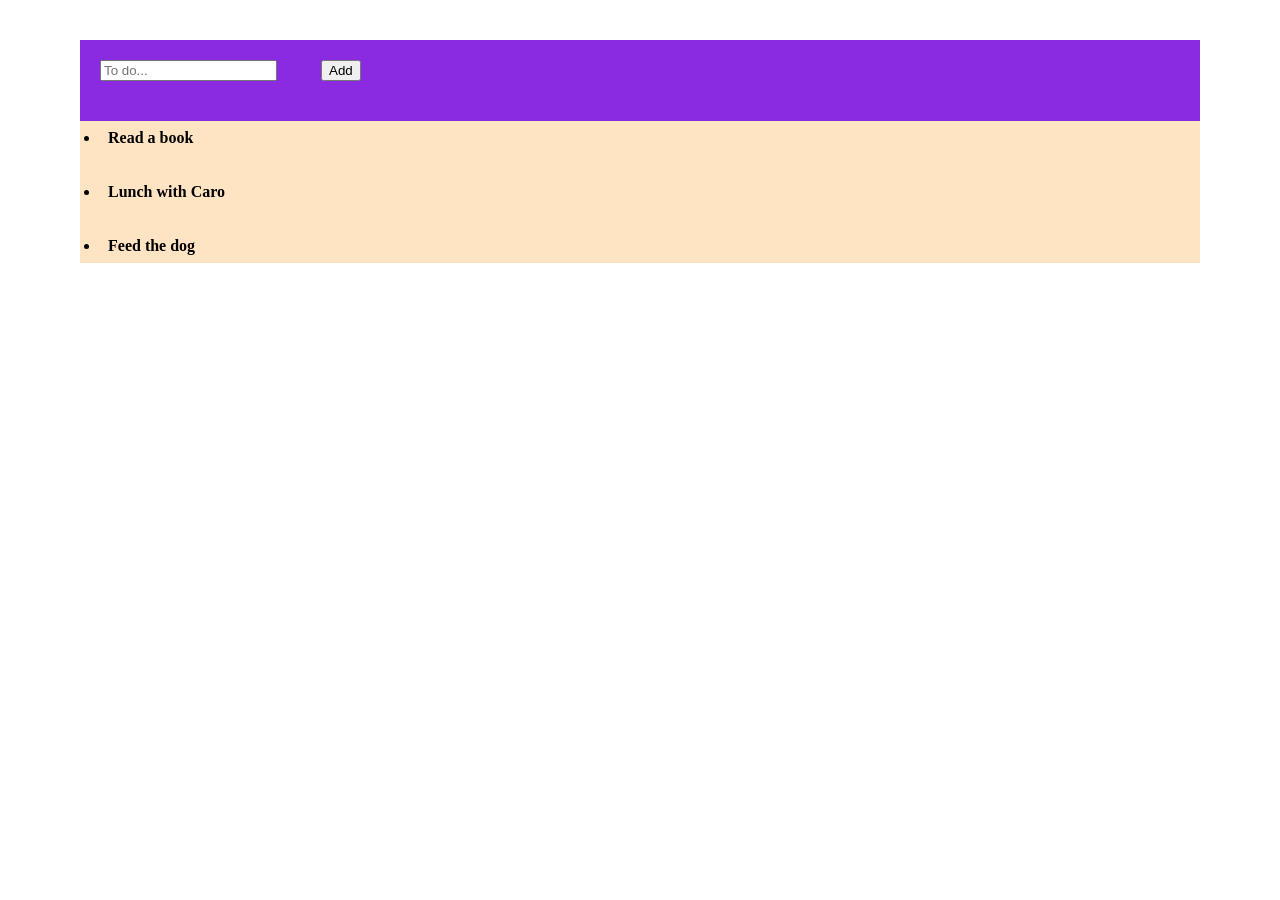
==== index.html @ 753f8fb6 "main" ====
<!DOCTYPE html>
<html lang="en">

<head>
  <meta charset="UTF-8" />
  <meta http-equiv="X-UA-Compatible" content="IE=edge" />
  <meta name="viewport" content="width=device-width, initial-scale=1.0" />
  <link rel="stylesheet" href="style.css" />
  <title>To-Do List</title>
</head>

<body>
  <main>
    <div class="TestingTODO">
      <input type="text" id="input" placeholder="To do..." />
      <button type="button" id="buttonTest">Add</button>
      <ul id="list">
        <li>Read a book</li>
        <li>Lunch with Caro</li>
        <li>Feed the dog</li>
      </ul>
    </div>

    <script src="main.js"></script>
  </main>
</body>

</html>
---- style.css ----
* {
    box-sizing: border-box;
    margin: 20px;
  }

.TestingTODO{
    background-color: blueviolet;
}


.header-title{
    font-size: 30px;
    font-weight: 400;
    text-align: center;
}

.container {
    display: block;
    width: 600px;
    margin: 100px auto 0;
    background-color: aquamarine;
    font-weight: 400;
    font-size: 24px;
    text-align: center;
  }

  label[for='myInput'] {
    color: #3fbd05;
    font-weight: 700;
    font-size: 15px;
    padding: 30px 0 10px;
    margin: 0;
    text-transform: uppercase;
  }


ul{
    margin: 0;
    padding: 0;
    background-color: bisque;
    /*list-style: none;*/

}

li{
    font-weight: 600;
    padding: 0.5rem;
}
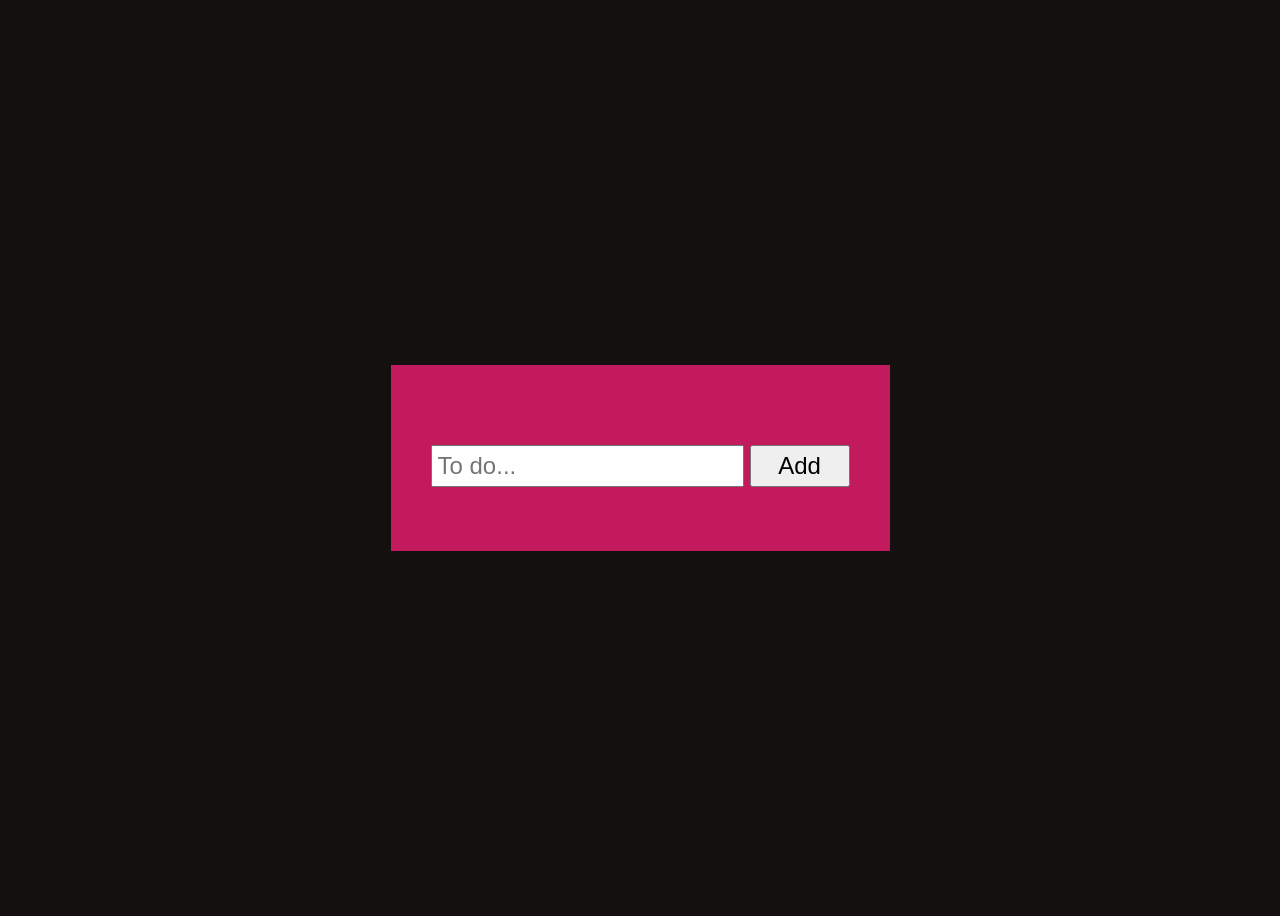
==== commit 93cb3563: "branch 1 editbutton, deletebutton" ====
--- a/index.html
+++ b/index.html
@@ -15,9 +15,7 @@
       <input type="text" id="input" placeholder="To do..." />
       <button type="button" id="buttonTest">Add</button>
       <ul id="list">
-        <li>Read a book</li>
-        <li>Lunch with Caro</li>
-        <li>Feed the dog</li>
+        
       </ul>
     </div>
 
--- a/style.css
+++ b/style.css
@@ -1,10 +1,23 @@
 * {
     box-sizing: border-box;
-    margin: 20px;
+    
   }
 
+  body{
+    position: relative;
+    height: 100vh;
+    display: flex;
+    justify-content: center;
+    align-items: center;
+    background-color: #141010;
+}
+
+
 .TestingTODO{
-    background-color: blueviolet;
+    padding:40px;
+    background-color: #c3195d;
+    font-weight: 400;
+    font-size: 24px;
 }
 
 
@@ -14,31 +27,25 @@
     text-align: center;
 }
 
-.container {
-    display: block;
-    width: 600px;
-    margin: 100px auto 0;
-    background-color: aquamarine;
-    font-weight: 400;
-    font-size: 24px;
-    text-align: center;
-  }
-
-  label[for='myInput'] {
-    color: #3fbd05;
-    font-weight: 700;
-    font-size: 15px;
-    padding: 30px 0 10px;
-    margin: 0;
-    text-transform: uppercase;
-  }
+input{
+  margin-top: 40px;
+  Padding: 5px;
+  font-size: 24px;
+}
 
 
+
+
+button{
+  Padding: 5px;
+  width: 100px;
+  font-size: 24px;
+}
+
 ul{
-    margin: 0;
-    padding: 0;
+   
     background-color: bisque;
-    /*list-style: none;*/
+    list-style: none;
 
 }
 
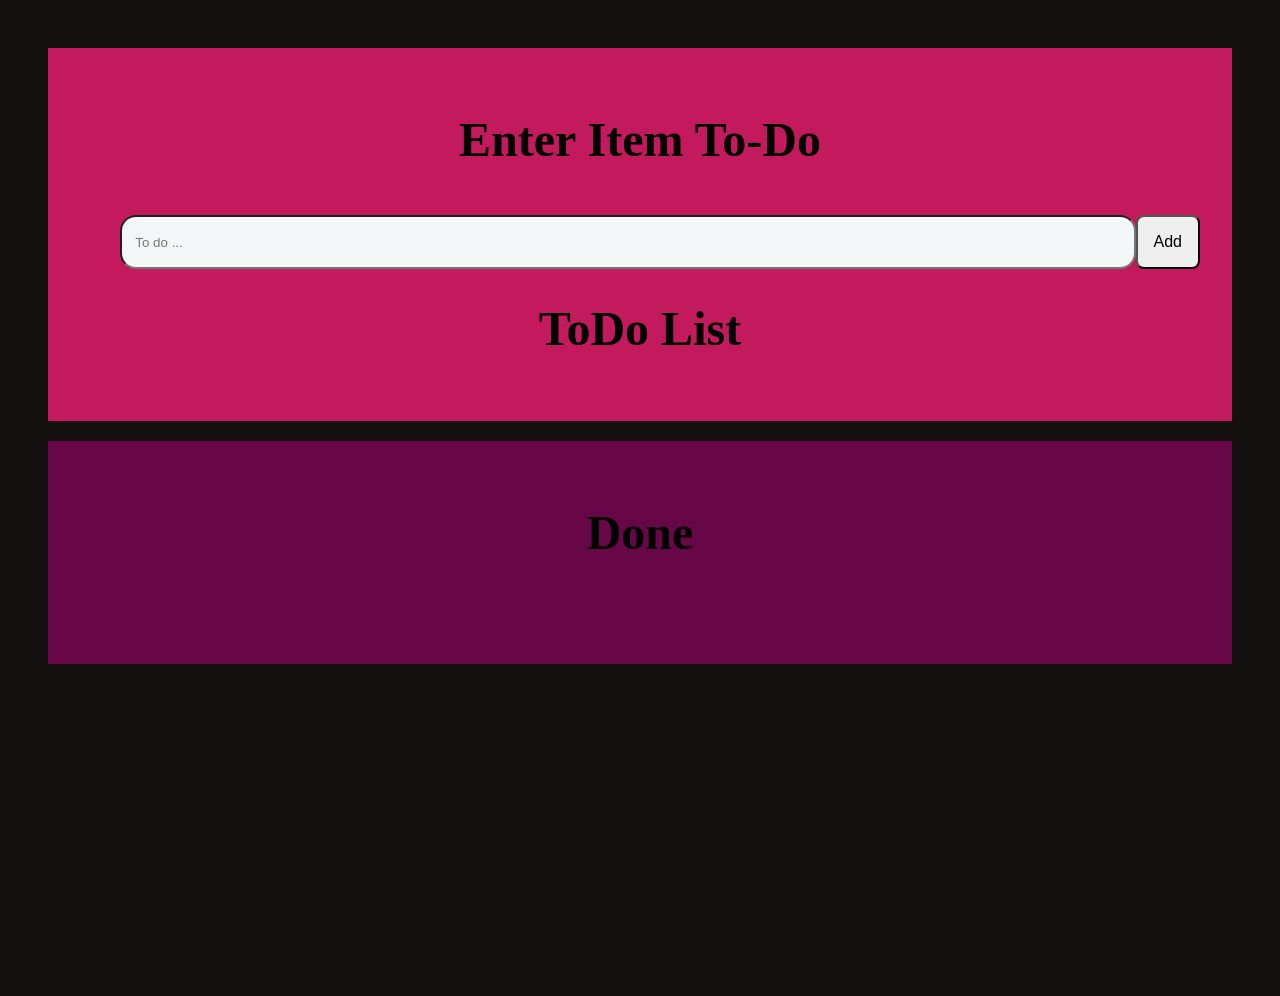
==== commit 0717c652: "list" ====
--- a/index.html
+++ b/index.html
@@ -10,17 +10,36 @@
 </head>
 
 <body>
-  <main>
-    <div class="TestingTODO">
-      <input type="text" id="input" placeholder="To do..." />
-      <button type="button" id="buttonTest">Add</button>
-      <ul id="list">
-        
-      </ul>
+
+
+  <div id="top">
+    <h1>Enter Item To-Do</h1>
+    <div class="add-container">
+      <div id="form-new-task">
+        <input type="text" id="item" placeholder="To do ..." />
+
+        <button type="submit" id="add">Add</button>
+      </div>
+
+      <!--This will add-->
+
+      <h1>ToDo List</h1>
+      <div class="list"></div>
+      <ul class="todo" id="todo"></ul>
     </div>
+  </div>
+  <!--END OF TOP-->
 
-    <script src="main.js"></script>
-  </main>
+  <div id="bottom">
+    <header>
+      <h1>Done</h1>
+    </header>
+    <div class="list-completed">
+      <ul class="completed" id="completed"></ul>
+    </div>
+  </div>
+
+  <script src="app.js"></script>
 </body>
 
 </html>
--- a/style.css
+++ b/style.css
@@ -1,55 +1,103 @@
 * {
-    box-sizing: border-box;
-    
-  }
-
-  body{
-    position: relative;
-    height: 100vh;
-    display: flex;
-    justify-content: center;
-    align-items: center;
-    background-color: #141010;
+  box-sizing: border-box;
+  
 }
 
+body{
+  margin: 3em;
+  position: relative;
+  height: 100vh;
+  background-color: #141010;
+}
 
-.TestingTODO{
-    padding:40px;
+#top{
     background-color: #c3195d;
     font-weight: 400;
     font-size: 24px;
+    display: flex;
+    flex-direction: column;
+    text-align: center;
+    padding: 2rem;
+    gap: 1rem;
+    justify-content: space-between;
 }
 
 
 .header-title{
-    font-size: 30px;
+    font-size: 25px;
     font-weight: 400;
     text-align: center;
 }
 
-input{
-  margin-top: 40px;
-  Padding: 5px;
-  font-size: 24px;
+#form-new-task{
+  display: flex;
+}
+
+#item{
+  flex: 1 1 0%;
+  margin-left: 40px;
+  background-color: rgb(244, 247, 248);
+  padding:1em;
+  border-radius: 1rem;
+}
+
+#add{
+  font-size: 1rem;
+  padding: 1em;
+  border-radius: 0.5rem;
+
+}
+
+.list{
+  margin: 0;
+  }
+
+.todo-list{
+  display: flex;
+  flex-direction: column;
+  gap: 1rem;
+  text-align: left;
+
 }
 
 
-
-
-button{
-  Padding: 5px;
-  width: 100px;
-  font-size: 24px;
-}
-
-ul{
-   
-    background-color: bisque;
-    list-style: none;
+li{
+  width: 100%;
+  background-color: bisque;
+  padding: 1rem;
+  border-radius: 1rem;
+  display: flex;
+  align-items: center;
+  gap: 1rem;
+  margin-top: 5px;
+  
 
 }
 
-li{
-    font-weight: 600;
-    padding: 0.5rem;
+li .edit{
+  font-size: 1rem;
+  margin-left: auto;
+  padding: 0.5rem;
+  border-radius: 0.5rem;
 }
+
+.complete, .delete{
+  font-size: 1rem;
+  padding: 0.5rem;
+  border-radius: 0.5rem;
+}
+
+
+#bottom{
+  margin-top:20px;
+  
+  background-color: #680747;
+  font-weight: 400;
+  font-size: 24px;
+  display: flex;
+  flex-direction: column;
+  text-align: center;
+  padding: 2rem;
+  gap: 1rem;
+  justify-content: space-between;
+}
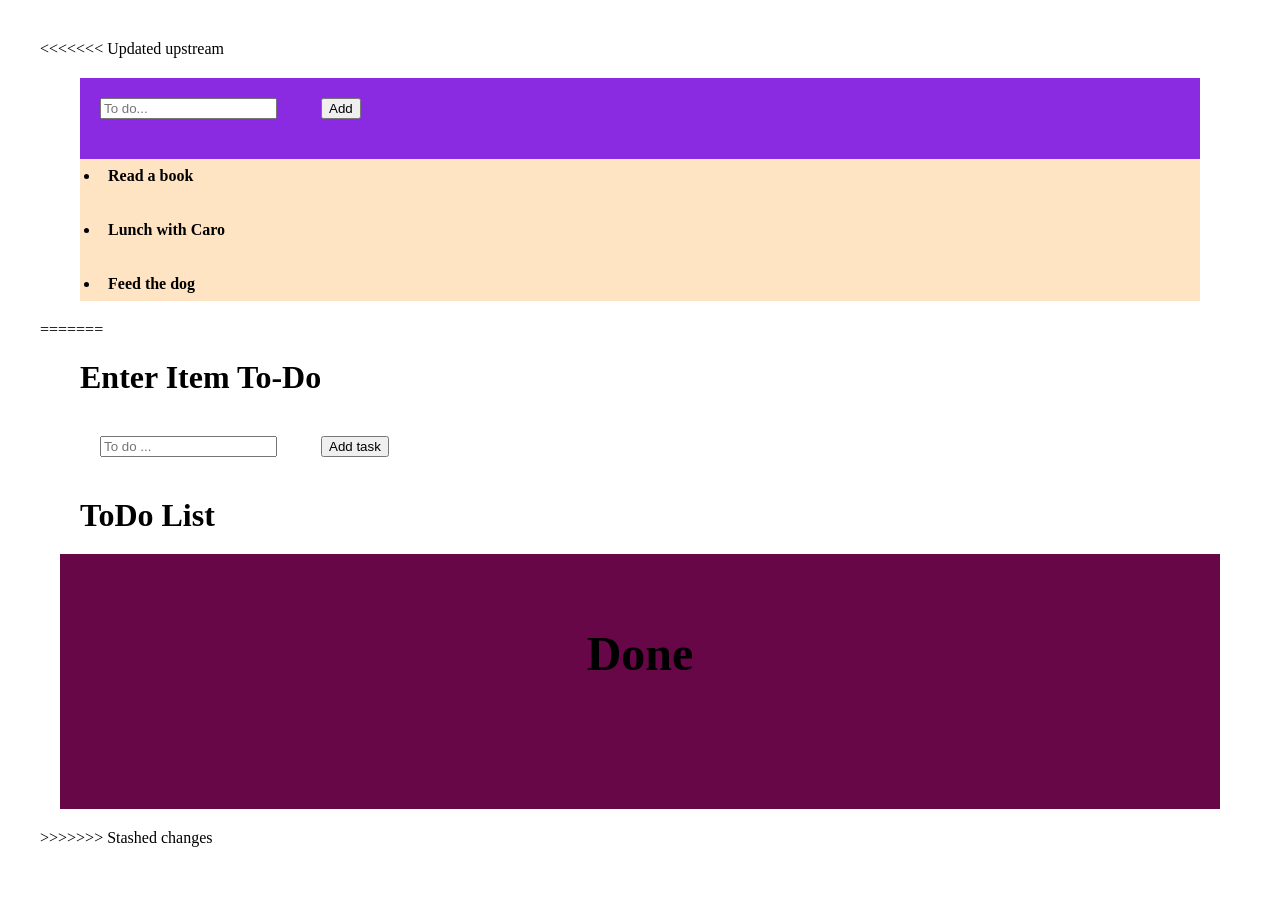
==== commit c59256e3: "div" ====
--- a/index.html
+++ b/index.html
@@ -2,44 +2,54 @@
 <html lang="en">
 
 <head>
-  <meta charset="UTF-8" />
-  <meta http-equiv="X-UA-Compatible" content="IE=edge" />
-  <meta name="viewport" content="width=device-width, initial-scale=1.0" />
-  <link rel="stylesheet" href="style.css" />
-  <title>To-Do List</title>
+    <meta charset="UTF-8" />
+    <meta http-equiv="X-UA-Compatible" content="IE=edge" />
+    <meta name="viewport" content="width=device-width, initial-scale=1.0" />
+    <link rel="stylesheet" href="style.css" />
+    <title>To-Do List</title>
 </head>
 
 <body>
+<<<<<<< Updated upstream
+  <main>
+    <div class="TestingTODO">
+      <input type="text" id="input" placeholder="To do..." />
+      <button type="button" id="buttonTest">Add</button>
+      <ul id="list">
+        <li>Read a book</li>
+        <li>Lunch with Caro</li>
+        <li>Feed the dog</li>
+      </ul>
+    </div>
 
+    <script src="main.js"></script>
+  </main>
+=======
+    <div id="top">
+        <h1>Enter Item To-Do</h1>
+        <form id="form">
+            <input type="text" id="item" placeholder="To do ..." />
+            <input type="submit" id="item-submit" value="Add task" />
+        </form>
+        <!--This will add-->
 
-  <div id="top">
-    <h1>Enter Item To-Do</h1>
-    <div class="add-container">
-      <div id="form-new-task">
-        <input type="text" id="item" placeholder="To do ..." />
+        <h1>ToDo List</h1>
+        <div id="list"></div>
+    </div>
 
-        <button type="submit" id="add">Add</button>
-      </div>
+    <!--END OF TOP-->
 
-      <!--This will add-->
+    <div id="bottom">
+        <header>
+            <h1>Done</h1>
+        </header>
+        <div class="list-completed">
+            
+        </div>
+    </div>
 
-      <h1>ToDo List</h1>
-      <div class="list"></div>
-      <ul class="todo" id="todo"></ul>
-    </div>
-  </div>
-  <!--END OF TOP-->
-
-  <div id="bottom">
-    <header>
-      <h1>Done</h1>
-    </header>
-    <div class="list-completed">
-      <ul class="completed" id="completed"></ul>
-    </div>
-  </div>
-
-  <script src="app.js"></script>
+    <script src="app.js"></script>
+>>>>>>> Stashed changes
 </body>
 
 </html>
--- a/style.css
+++ b/style.css
@@ -1,56 +1,70 @@
 * {
-  box-sizing: border-box;
-  
-}
+    box-sizing: border-box;
+    margin: 20px;
+  }
 
-body{
-  margin: 3em;
-  position: relative;
-  height: 100vh;
-  background-color: #141010;
-}
-
-#top{
-    background-color: #c3195d;
-    font-weight: 400;
-    font-size: 24px;
-    display: flex;
-    flex-direction: column;
-    text-align: center;
-    padding: 2rem;
-    gap: 1rem;
-    justify-content: space-between;
+.TestingTODO{
+    background-color: blueviolet;
 }
 
 
 .header-title{
-    font-size: 25px;
+    font-size: 30px;
     font-weight: 400;
     text-align: center;
 }
 
-#form-new-task{
-  display: flex;
-}
+.container {
+    display: block;
+    width: 600px;
+    margin: 100px auto 0;
+    background-color: aquamarine;
+    font-weight: 400;
+    font-size: 24px;
+    text-align: center;
+  }
 
-#item{
-  flex: 1 1 0%;
-  margin-left: 40px;
-  background-color: rgb(244, 247, 248);
-  padding:1em;
-  border-radius: 1rem;
-}
+<<<<<<< Updated upstream
+  label[for='myInput'] {
+    color: #3fbd05;
+    font-weight: 700;
+    font-size: 15px;
+    padding: 30px 0 10px;
+    margin: 0;
+    text-transform: uppercase;
+  }
 
-#add{
-  font-size: 1rem;
-  padding: 1em;
-  border-radius: 0.5rem;
+
+ul{
+    margin: 0;
+    padding: 0;
+    background-color: bisque;
+    /*list-style: none;*/
 
 }
 
-.list{
-  margin: 0;
-  }
+li{
+    font-weight: 600;
+    padding: 0.5rem;
+}
+=======
+
+  .content input{
+    border: none;
+    outline: none;
+    background: none;
+}
+
+.content .text{
+  font-size: 1.5rem;
+  
+
+}
+
+.content .text:not(:read-only){
+  color:blue;
+
+}
 
 .todo-list{
   display: flex;
@@ -61,7 +75,8 @@
 }
 
 
-li{
+
+#list .content{
   width: 100%;
   background-color: bisque;
   padding: 1rem;
@@ -74,7 +89,8 @@
 
 }
 
-li .edit{
+
+#list .edit{
   font-size: 1rem;
   margin-left: auto;
   padding: 0.5rem;
@@ -100,4 +116,5 @@
   padding: 2rem;
   gap: 1rem;
   justify-content: space-between;
-}+}
+>>>>>>> Stashed changes
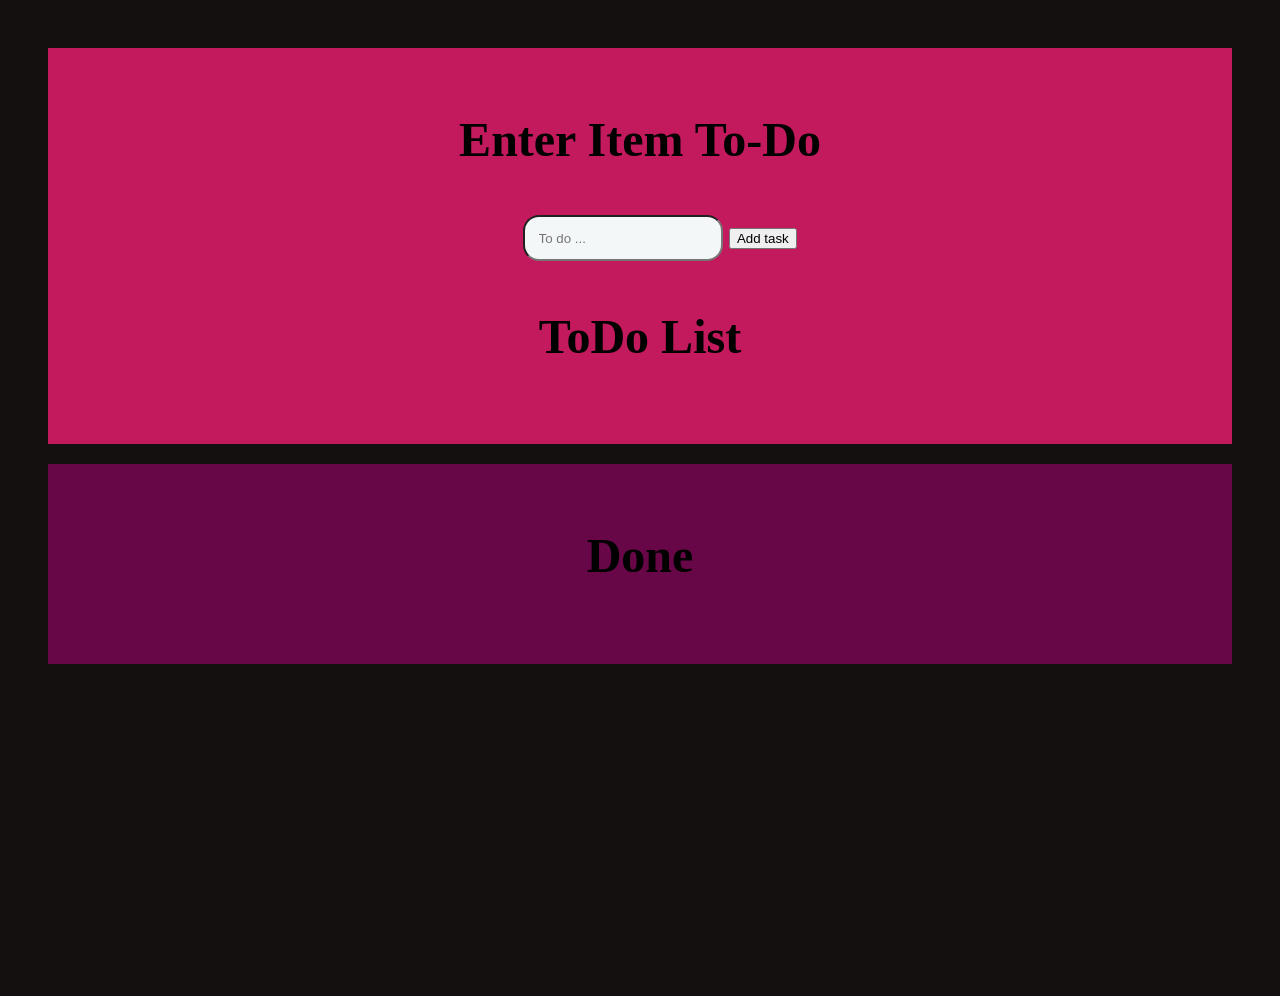
==== commit b1c04771: "div" ====
--- a/index.html
+++ b/index.html
@@ -10,21 +10,6 @@
 </head>
 
 <body>
-<<<<<<< Updated upstream
-  <main>
-    <div class="TestingTODO">
-      <input type="text" id="input" placeholder="To do..." />
-      <button type="button" id="buttonTest">Add</button>
-      <ul id="list">
-        <li>Read a book</li>
-        <li>Lunch with Caro</li>
-        <li>Feed the dog</li>
-      </ul>
-    </div>
-
-    <script src="main.js"></script>
-  </main>
-=======
     <div id="top">
         <h1>Enter Item To-Do</h1>
         <form id="form">
@@ -49,7 +34,6 @@
     </div>
 
     <script src="app.js"></script>
->>>>>>> Stashed changes
 </body>
 
 </html>
--- a/style.css
+++ b/style.css
@@ -1,53 +1,57 @@
 * {
-    box-sizing: border-box;
-    margin: 20px;
-  }
+  box-sizing: border-box;
+  
+}
 
-.TestingTODO{
-    background-color: blueviolet;
+body{
+  margin: 3em;
+  position: relative;
+  height: 100vh;
+  background-color: #141010;
+}
+
+#top{
+    background-color: #c3195d;
+    font-weight: 400;
+    font-size: 24px;
+    display: flex;
+    flex-direction: column;
+    text-align: center;
+    padding: 2rem;
+    gap: 1rem;
+    justify-content: space-between;
 }
 
 
 .header-title{
-    font-size: 30px;
+    font-size: 25px;
     font-weight: 400;
     text-align: center;
 }
 
-.container {
-    display: block;
-    width: 600px;
-    margin: 100px auto 0;
-    background-color: aquamarine;
-    font-weight: 400;
-    font-size: 24px;
-    text-align: center;
-  }
+#form-new-task{
+  display: flex;
+}
 
-<<<<<<< Updated upstream
-  label[for='myInput'] {
-    color: #3fbd05;
-    font-weight: 700;
-    font-size: 15px;
-    padding: 30px 0 10px;
-    margin: 0;
-    text-transform: uppercase;
-  }
+#item{
+  flex: 1 1 0%;
+  margin-left: 40px;
+  background-color: rgb(244, 247, 248);
+  padding:1em;
+  border-radius: 1rem;
+}
 
-
-ul{
-    margin: 0;
-    padding: 0;
-    background-color: bisque;
-    /*list-style: none;*/
+#add{
+  font-size: 1rem;
+  padding: 1em;
+  border-radius: 0.5rem;
 
 }
 
-li{
-    font-weight: 600;
-    padding: 0.5rem;
-}
-=======
+.list{
+  margin: 0;
+  }
+
 
   .content input{
     border: none;
@@ -116,5 +120,4 @@
   padding: 2rem;
   gap: 1rem;
   justify-content: space-between;
-}
->>>>>>> Stashed changes
+}
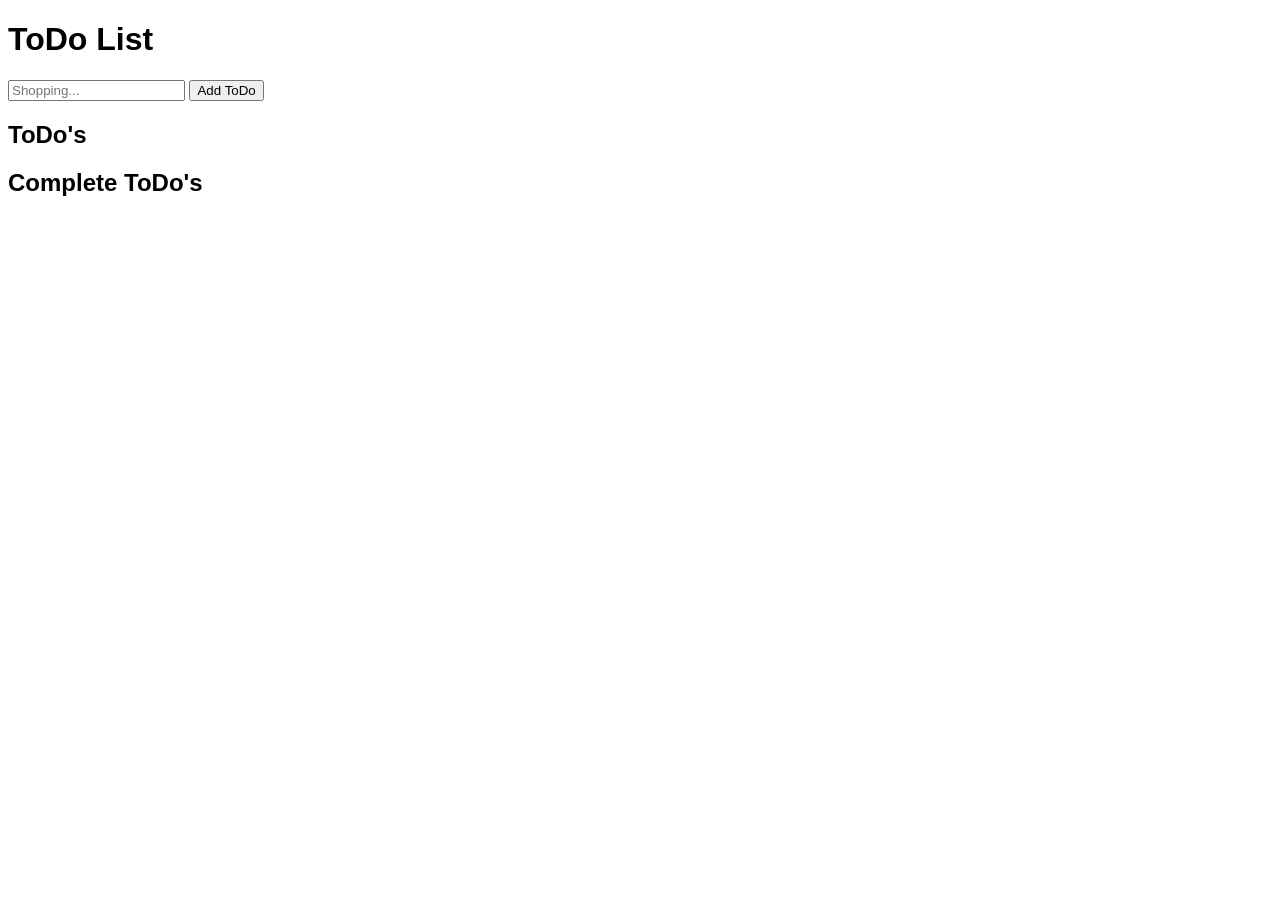
==== commit f8fccd68: "new todo list content" ====
--- a/index.html
+++ b/index.html
@@ -10,30 +10,37 @@
 </head>
 
 <body>
-    <div id="top">
-        <h1>Enter Item To-Do</h1>
-        <form id="form">
-            <input type="text" id="item" placeholder="To do ..." />
-            <input type="submit" id="item-submit" value="Add task" />
-        </form>
-        <!--This will add-->
-
+    <header>
         <h1>ToDo List</h1>
-        <div id="list"></div>
-    </div>
-
-    <!--END OF TOP-->
-
-    <div id="bottom">
-        <header>
-            <h1>Done</h1>
-        </header>
-        <div class="list-completed">
+    </header>
+    <main>
+        <div>
+            <form id="newToDoForm">
+                <label for="newToDoInput">
+                    <input type="text" id="newToDoInput" name="newToDoInput" placeholder="Shopping...">
+                </label>
+                <button id="addToDoButton" type="submit">
+                    Add ToDo
+                </button>
+            </form>
+        </div>
+        <div>
+        <h2>ToDo's</h2>    
+            <div id="toDoListContainer">
+                <!-- ToDo's go here -->
+            </div>
             
+        </div>
+        <div>
+            <h2>Complete ToDo's</h2>
+        <div id="completeToDoListContainer">
+            <!-- Completed ToDo's go here -->
         </div>
     </div>
 
-    <script src="app.js"></script>
+    </main>
+    <footer></footer>
+    <script src="app.js" defer></script>
 </body>
 
 </html>
--- a/style.css
+++ b/style.css
@@ -1,123 +1,16 @@
 * {
   box-sizing: border-box;
-  
 }
 
 body{
-  margin: 3em;
-  position: relative;
-  height: 100vh;
-  background-color: #141010;
-}
-
-#top{
-    background-color: #c3195d;
-    font-weight: 400;
-    font-size: 24px;
-    display: flex;
-    flex-direction: column;
-    text-align: center;
-    padding: 2rem;
-    gap: 1rem;
-    justify-content: space-between;
+  font-family: 'Gill Sans', 'Gill Sans MT', Calibri, 'Trebuchet MS', sans-serif;
 }
 
 
-.header-title{
-    font-size: 25px;
-    font-weight: 400;
-    text-align: center;
+.toDoItem{
+  display: flex;
+  flex-direction: row;
 }
-
-#form-new-task{
-  display: flex;
-}
-
-#item{
-  flex: 1 1 0%;
-  margin-left: 40px;
-  background-color: rgb(244, 247, 248);
-  padding:1em;
-  border-radius: 1rem;
-}
-
-#add{
-  font-size: 1rem;
-  padding: 1em;
-  border-radius: 0.5rem;
-
-}
-
-.list{
-  margin: 0;
-  }
-
-
-  .content input{
-    border: none;
-    outline: none;
-    background: none;
-}
-
-.content .text{
-  font-size: 1.5rem;
-  
-
-}
-
-.content .text:not(:read-only){
-  color:blue;
-
-}
-
-.todo-list{
-  display: flex;
-  flex-direction: column;
-  gap: 1rem;
-  text-align: left;
-
-}
-
-
-
-#list .content{
-  width: 100%;
-  background-color: bisque;
-  padding: 1rem;
-  border-radius: 1rem;
-  display: flex;
-  align-items: center;
-  gap: 1rem;
-  margin-top: 5px;
-  
-
-}
-
-
-#list .edit{
-  font-size: 1rem;
-  margin-left: auto;
-  padding: 0.5rem;
-  border-radius: 0.5rem;
-}
-
-.complete, .delete{
-  font-size: 1rem;
-  padding: 0.5rem;
-  border-radius: 0.5rem;
-}
-
-
-#bottom{
-  margin-top:20px;
-  
-  background-color: #680747;
-  font-weight: 400;
-  font-size: 24px;
-  display: flex;
-  flex-direction: column;
-  text-align: center;
-  padding: 2rem;
-  gap: 1rem;
-  justify-content: space-between;
+.toDoLabel{
+  flex:1;
 }
